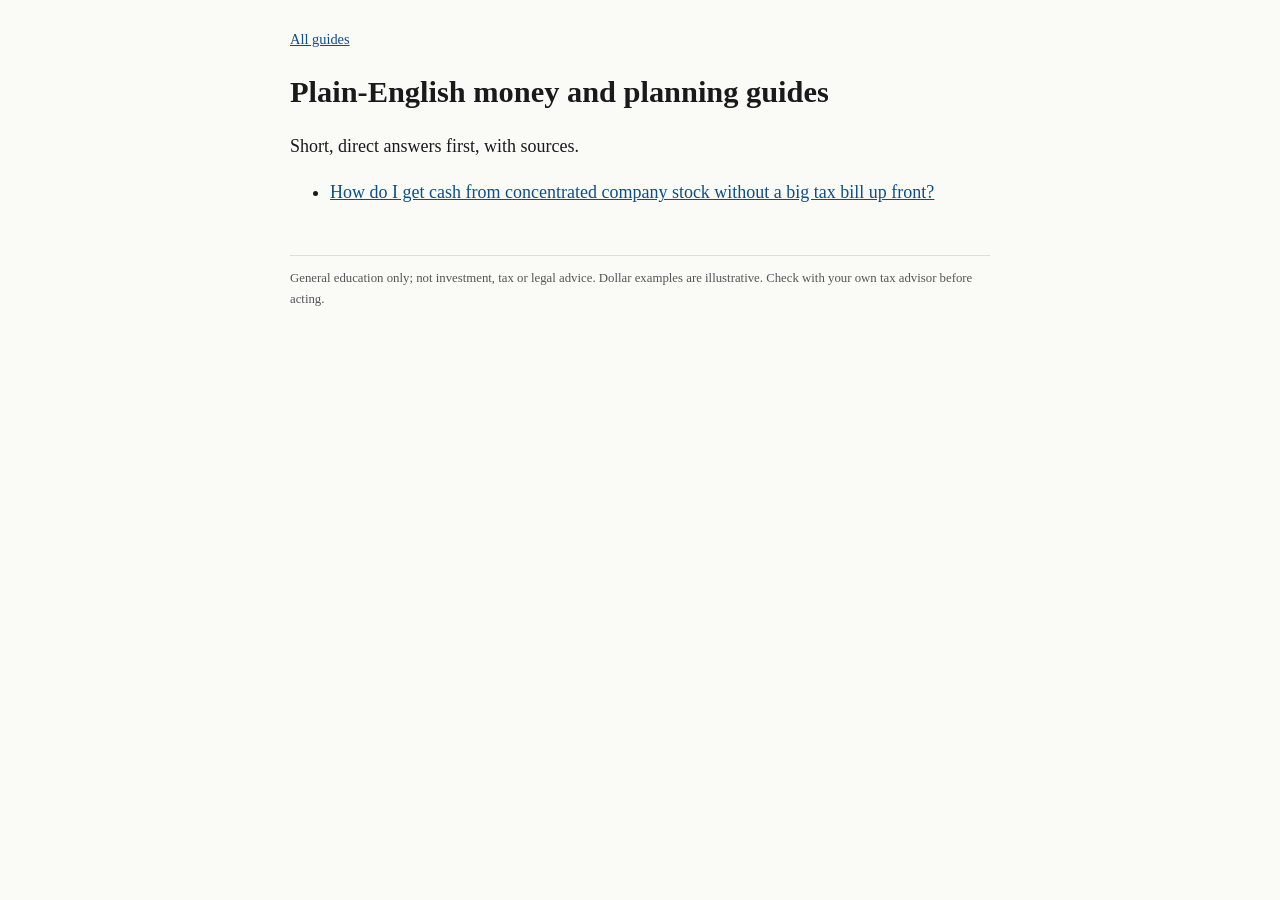
==== index.html @ 958ac75b "Publish page 1: cash from concentrated stock Add the prebuilt static site at the repository root so " ====
<!doctype html><html lang="en"><head><meta charset="utf-8"><meta name="viewport" content="width=device-width,initial-scale=1">
<title>Plain-English money and planning guides</title><meta name="description" content="Short answers to common money, tax and retirement planning questions."><link rel="canonical" href="https://myfranchisenyc-oss.github.io/">
<link rel="stylesheet" href="/style.css"></head><body><main><nav><a href="/">All guides</a></nav><h1>Plain-English money and planning guides</h1><p>Short, direct answers first, with sources.</p><ul><li><a href="/how-do-i-get-cash-from-concentrated-stock-without-big-tax/">How do I get cash from concentrated company stock without a big tax bill up front?</a></li></ul><footer>General education only; not investment, tax or legal advice. Dollar examples are illustrative. Check with your own tax advisor before acting.</footer></main></body></html>
---- style.css ----
body{font:18px/1.6 Georgia,serif;color:#1a1a1a;margin:0;background:#fafaf7}
main{max-width:700px;margin:0 auto;padding:24px 20px 60px}
h1{font-size:1.9rem;line-height:1.25}h2{font-size:1.3rem;margin-top:2rem}
a{color:#0b4f8a}.meta{color:#555;font-size:.9rem}
.cta{background:#eef3f8;border-left:4px solid #0b4f8a;padding:12px 16px;margin:2rem 0}
footer{color:#555;font-size:.8rem;margin-top:3rem;border-top:1px solid #ddd;padding-top:12px}
nav a{font-size:.9rem}
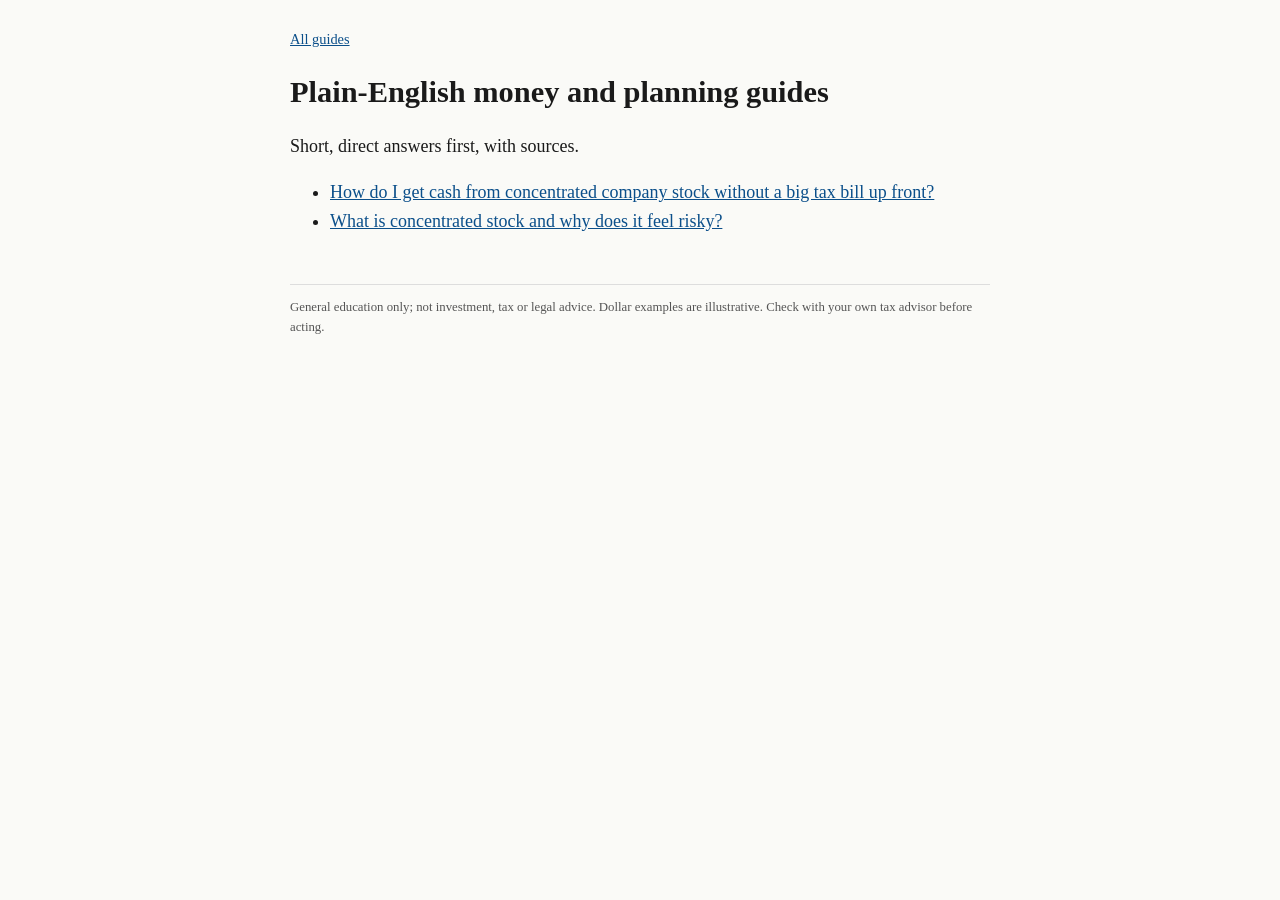
==== commit a13669c6: "Publish page 2: what is concentrated stock Add the prebuilt concentrated-stock guide and the homepag" ====
--- a/index.html
+++ b/index.html
@@ -1,3 +1,3 @@
 <!doctype html><html lang="en"><head><meta charset="utf-8"><meta name="viewport" content="width=device-width,initial-scale=1">
 <title>Plain-English money and planning guides</title><meta name="description" content="Short answers to common money, tax and retirement planning questions."><link rel="canonical" href="https://myfranchisenyc-oss.github.io/">
-<link rel="stylesheet" href="/style.css"></head><body><main><nav><a href="/">All guides</a></nav><h1>Plain-English money and planning guides</h1><p>Short, direct answers first, with sources.</p><ul><li><a href="/how-do-i-get-cash-from-concentrated-stock-without-big-tax/">How do I get cash from concentrated company stock without a big tax bill up front?</a></li></ul><footer>General education only; not investment, tax or legal advice. Dollar examples are illustrative. Check with your own tax advisor before acting.</footer></main></body></html>+<link rel="stylesheet" href="/style.css"></head><body><main><nav><a href="/">All guides</a></nav><h1>Plain-English money and planning guides</h1><p>Short, direct answers first, with sources.</p><ul><li><a href="/how-do-i-get-cash-from-concentrated-stock-without-big-tax/">How do I get cash from concentrated company stock without a big tax bill up front?</a></li><li><a href="/what-is-concentrated-stock-and-why-does-it-feel-risky/">What is concentrated stock and why does it feel risky?</a></li></ul><footer>General education only; not investment, tax or legal advice. Dollar examples are illustrative. Check with your own tax advisor before acting.</footer></main></body></html>
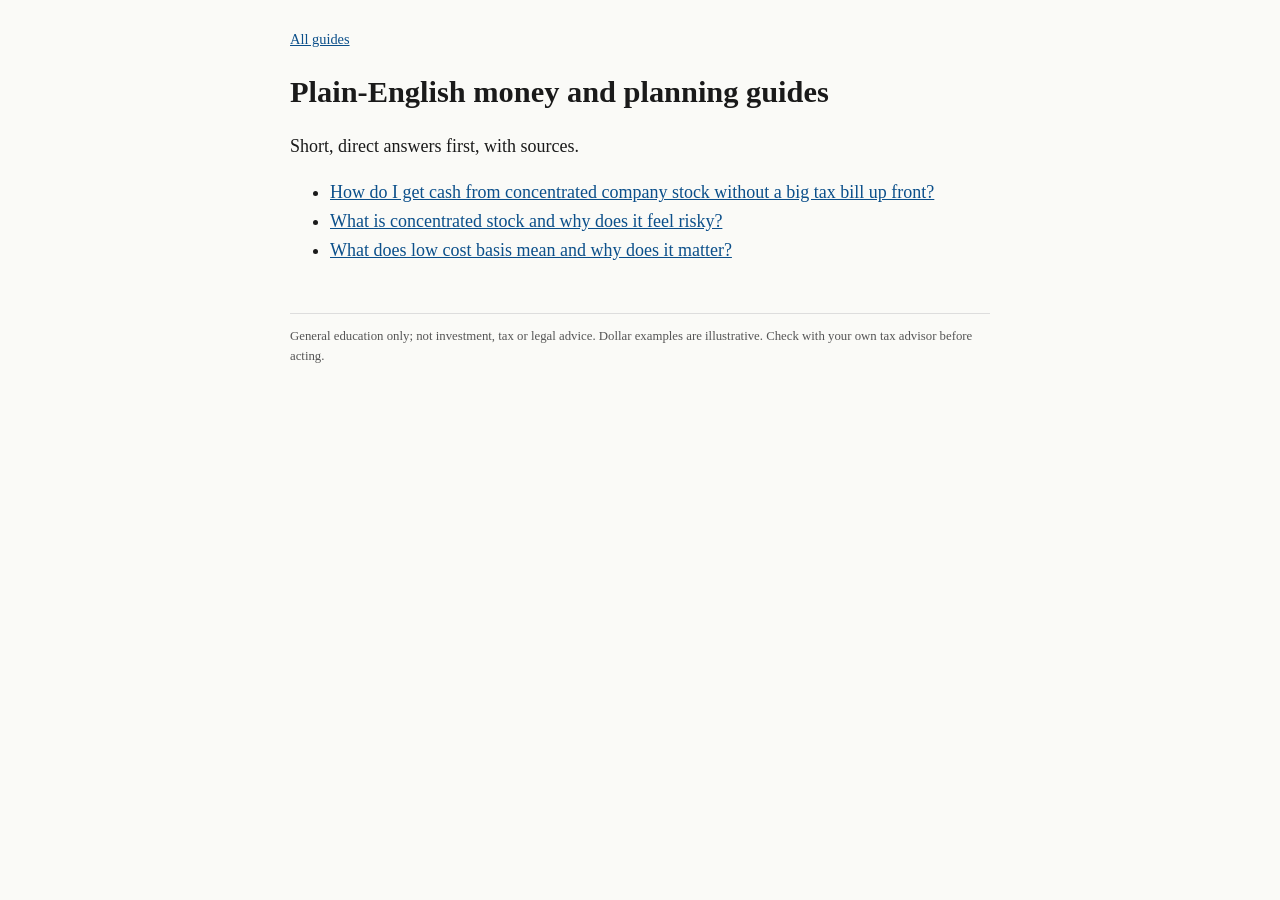
==== commit 42fc99bb: "Publish page 3: what does low cost basis mean Add the prebuilt page, homepage list item, and sitemap" ====
--- a/index.html
+++ b/index.html
@@ -1,3 +1,3 @@
 <!doctype html><html lang="en"><head><meta charset="utf-8"><meta name="viewport" content="width=device-width,initial-scale=1">
 <title>Plain-English money and planning guides</title><meta name="description" content="Short answers to common money, tax and retirement planning questions."><link rel="canonical" href="https://myfranchisenyc-oss.github.io/">
-<link rel="stylesheet" href="/style.css"></head><body><main><nav><a href="/">All guides</a></nav><h1>Plain-English money and planning guides</h1><p>Short, direct answers first, with sources.</p><ul><li><a href="/how-do-i-get-cash-from-concentrated-stock-without-big-tax/">How do I get cash from concentrated company stock without a big tax bill up front?</a></li><li><a href="/what-is-concentrated-stock-and-why-does-it-feel-risky/">What is concentrated stock and why does it feel risky?</a></li></ul><footer>General education only; not investment, tax or legal advice. Dollar examples are illustrative. Check with your own tax advisor before acting.</footer></main></body></html>+<link rel="stylesheet" href="/style.css"></head><body><main><nav><a href="/">All guides</a></nav><h1>Plain-English money and planning guides</h1><p>Short, direct answers first, with sources.</p><ul><li><a href="/how-do-i-get-cash-from-concentrated-stock-without-big-tax/">How do I get cash from concentrated company stock without a big tax bill up front?</a></li><li><a href="/what-is-concentrated-stock-and-why-does-it-feel-risky/">What is concentrated stock and why does it feel risky?</a></li><li><a href="/what-does-low-cost-basis-mean-and-why-does-it-matter/">What does low cost basis mean and why does it matter?</a></li></ul><footer>General education only; not investment, tax or legal advice. Dollar examples are illustrative. Check with your own tax advisor before acting.</footer></main></body></html>
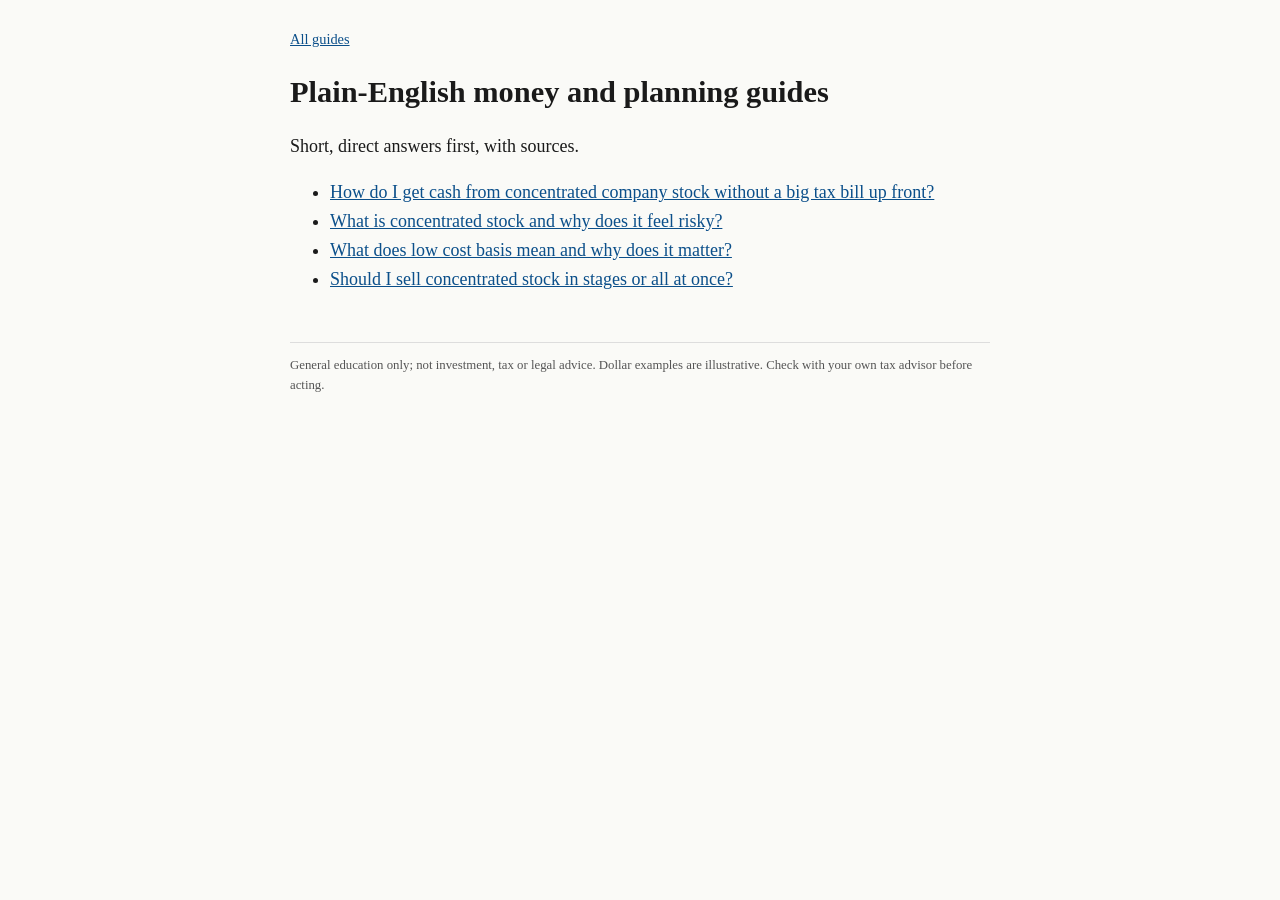
==== commit 1132306e: "Publish page 4: should I sell concentrated stock in stages or all at once Co-authored-by: myfranchis" ====
--- a/index.html
+++ b/index.html
@@ -1,3 +1,3 @@
 <!doctype html><html lang="en"><head><meta charset="utf-8"><meta name="viewport" content="width=device-width,initial-scale=1">
 <title>Plain-English money and planning guides</title><meta name="description" content="Short answers to common money, tax and retirement planning questions."><link rel="canonical" href="https://myfranchisenyc-oss.github.io/">
-<link rel="stylesheet" href="/style.css"></head><body><main><nav><a href="/">All guides</a></nav><h1>Plain-English money and planning guides</h1><p>Short, direct answers first, with sources.</p><ul><li><a href="/how-do-i-get-cash-from-concentrated-stock-without-big-tax/">How do I get cash from concentrated company stock without a big tax bill up front?</a></li><li><a href="/what-is-concentrated-stock-and-why-does-it-feel-risky/">What is concentrated stock and why does it feel risky?</a></li><li><a href="/what-does-low-cost-basis-mean-and-why-does-it-matter/">What does low cost basis mean and why does it matter?</a></li></ul><footer>General education only; not investment, tax or legal advice. Dollar examples are illustrative. Check with your own tax advisor before acting.</footer></main></body></html>+<link rel="stylesheet" href="/style.css"></head><body><main><nav><a href="/">All guides</a></nav><h1>Plain-English money and planning guides</h1><p>Short, direct answers first, with sources.</p><ul><li><a href="/how-do-i-get-cash-from-concentrated-stock-without-big-tax/">How do I get cash from concentrated company stock without a big tax bill up front?</a></li><li><a href="/what-is-concentrated-stock-and-why-does-it-feel-risky/">What is concentrated stock and why does it feel risky?</a></li><li><a href="/what-does-low-cost-basis-mean-and-why-does-it-matter/">What does low cost basis mean and why does it matter?</a></li><li><a href="/should-i-sell-concentrated-stock-in-stages-or-all-at-once/">Should I sell concentrated stock in stages or all at once?</a></li></ul><footer>General education only; not investment, tax or legal advice. Dollar examples are illustrative. Check with your own tax advisor before acting.</footer></main></body></html>
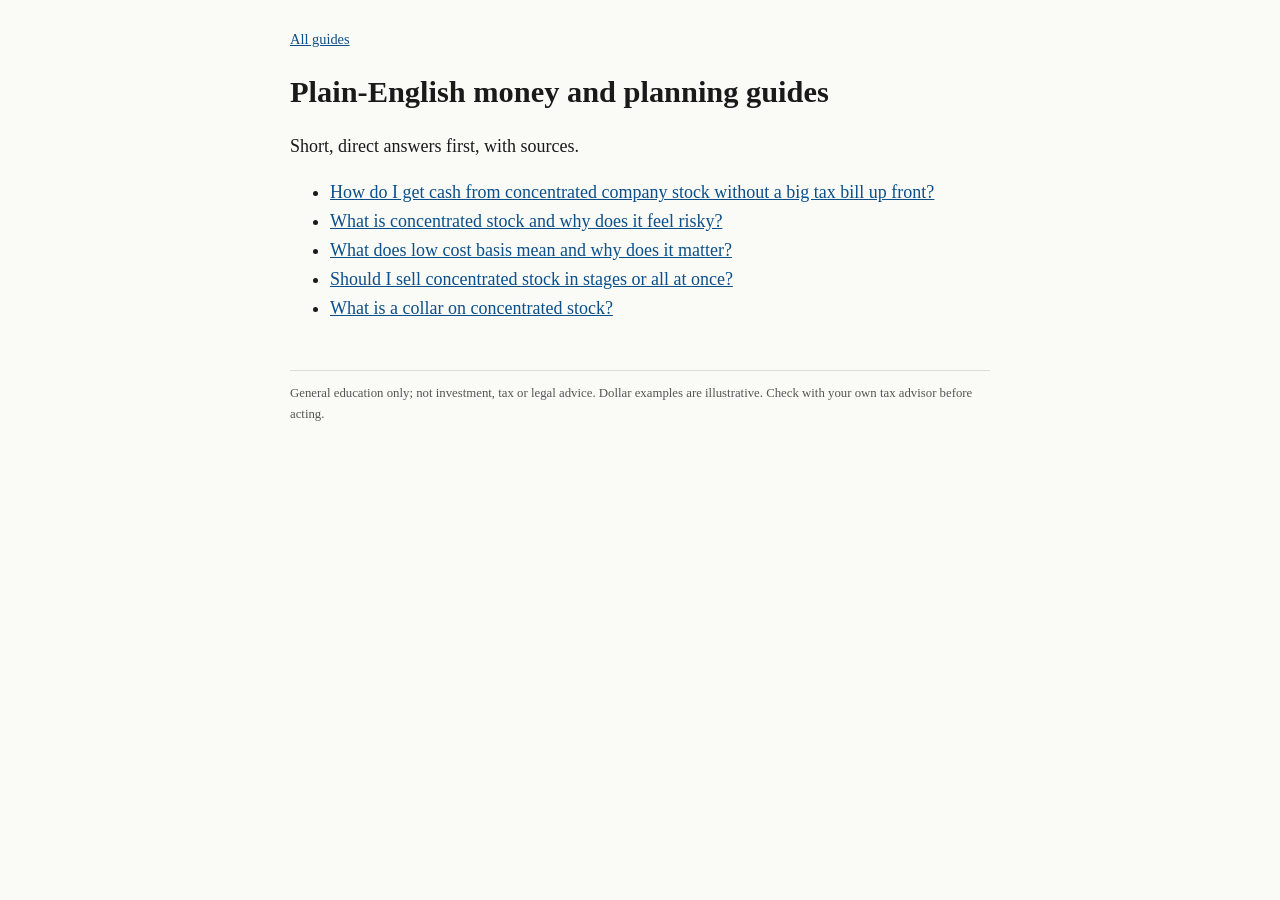
==== commit dc6abbba: "Publish page 5: what is a collar on concentrated stock Add the prebuilt collar page and the homepage" ====
--- a/index.html
+++ b/index.html
@@ -1,3 +1,3 @@
 <!doctype html><html lang="en"><head><meta charset="utf-8"><meta name="viewport" content="width=device-width,initial-scale=1">
 <title>Plain-English money and planning guides</title><meta name="description" content="Short answers to common money, tax and retirement planning questions."><link rel="canonical" href="https://myfranchisenyc-oss.github.io/">
-<link rel="stylesheet" href="/style.css"></head><body><main><nav><a href="/">All guides</a></nav><h1>Plain-English money and planning guides</h1><p>Short, direct answers first, with sources.</p><ul><li><a href="/how-do-i-get-cash-from-concentrated-stock-without-big-tax/">How do I get cash from concentrated company stock without a big tax bill up front?</a></li><li><a href="/what-is-concentrated-stock-and-why-does-it-feel-risky/">What is concentrated stock and why does it feel risky?</a></li><li><a href="/what-does-low-cost-basis-mean-and-why-does-it-matter/">What does low cost basis mean and why does it matter?</a></li><li><a href="/should-i-sell-concentrated-stock-in-stages-or-all-at-once/">Should I sell concentrated stock in stages or all at once?</a></li></ul><footer>General education only; not investment, tax or legal advice. Dollar examples are illustrative. Check with your own tax advisor before acting.</footer></main></body></html>+<link rel="stylesheet" href="/style.css"></head><body><main><nav><a href="/">All guides</a></nav><h1>Plain-English money and planning guides</h1><p>Short, direct answers first, with sources.</p><ul><li><a href="/how-do-i-get-cash-from-concentrated-stock-without-big-tax/">How do I get cash from concentrated company stock without a big tax bill up front?</a></li><li><a href="/what-is-concentrated-stock-and-why-does-it-feel-risky/">What is concentrated stock and why does it feel risky?</a></li><li><a href="/what-does-low-cost-basis-mean-and-why-does-it-matter/">What does low cost basis mean and why does it matter?</a></li><li><a href="/should-i-sell-concentrated-stock-in-stages-or-all-at-once/">Should I sell concentrated stock in stages or all at once?</a></li><li><a href="/what-is-a-collar-on-concentrated-stock/">What is a collar on concentrated stock?</a></li></ul><footer>General education only; not investment, tax or legal advice. Dollar examples are illustrative. Check with your own tax advisor before acting.</footer></main></body></html>
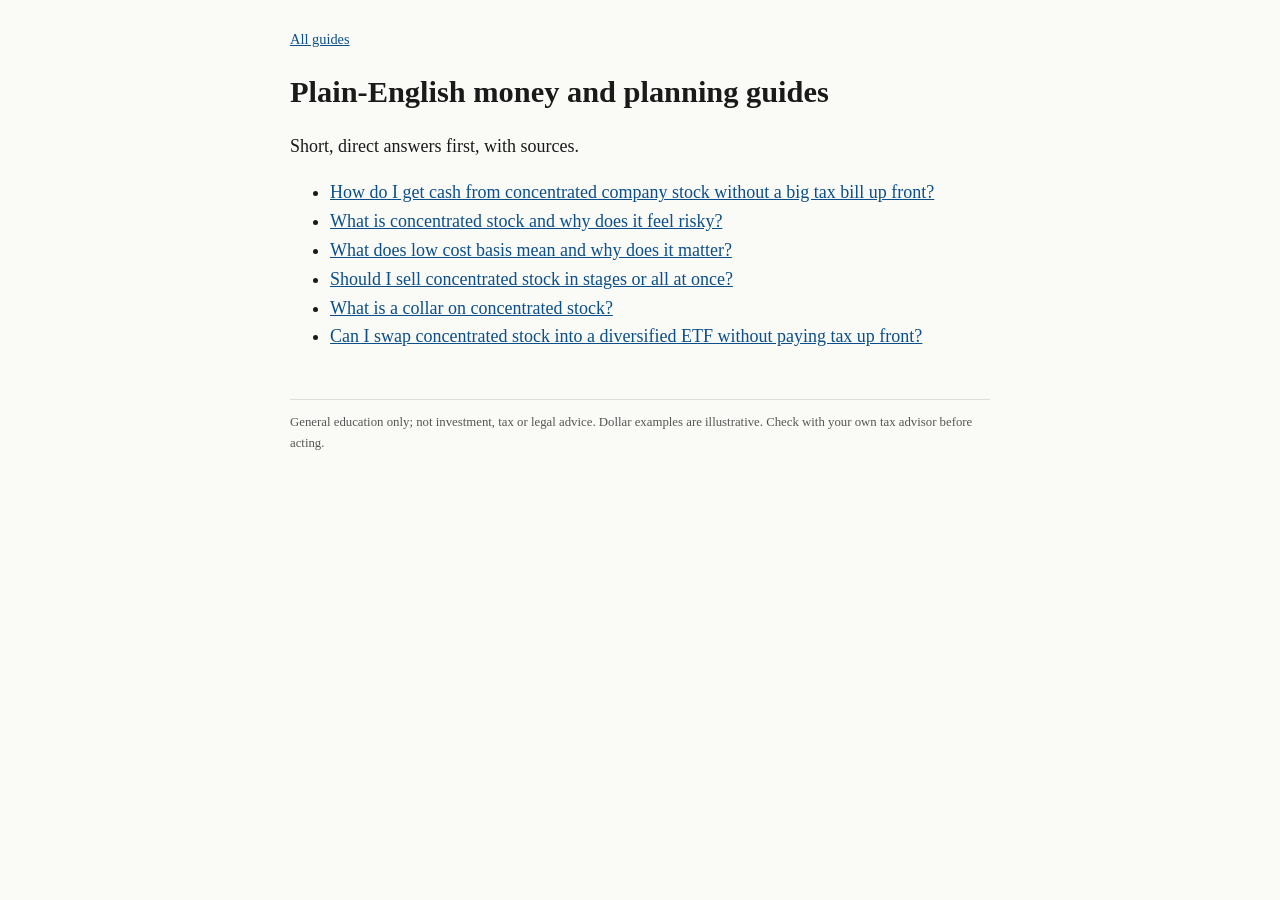
==== commit 704ab2bb: "Publish page 6: can I swap concentrated stock into a diversified ETF Add the prebuilt page, homepage" ====
--- a/index.html
+++ b/index.html
@@ -1,3 +1,3 @@
 <!doctype html><html lang="en"><head><meta charset="utf-8"><meta name="viewport" content="width=device-width,initial-scale=1">
 <title>Plain-English money and planning guides</title><meta name="description" content="Short answers to common money, tax and retirement planning questions."><link rel="canonical" href="https://myfranchisenyc-oss.github.io/">
-<link rel="stylesheet" href="/style.css"></head><body><main><nav><a href="/">All guides</a></nav><h1>Plain-English money and planning guides</h1><p>Short, direct answers first, with sources.</p><ul><li><a href="/how-do-i-get-cash-from-concentrated-stock-without-big-tax/">How do I get cash from concentrated company stock without a big tax bill up front?</a></li><li><a href="/what-is-concentrated-stock-and-why-does-it-feel-risky/">What is concentrated stock and why does it feel risky?</a></li><li><a href="/what-does-low-cost-basis-mean-and-why-does-it-matter/">What does low cost basis mean and why does it matter?</a></li><li><a href="/should-i-sell-concentrated-stock-in-stages-or-all-at-once/">Should I sell concentrated stock in stages or all at once?</a></li><li><a href="/what-is-a-collar-on-concentrated-stock/">What is a collar on concentrated stock?</a></li></ul><footer>General education only; not investment, tax or legal advice. Dollar examples are illustrative. Check with your own tax advisor before acting.</footer></main></body></html>+<link rel="stylesheet" href="/style.css"></head><body><main><nav><a href="/">All guides</a></nav><h1>Plain-English money and planning guides</h1><p>Short, direct answers first, with sources.</p><ul><li><a href="/how-do-i-get-cash-from-concentrated-stock-without-big-tax/">How do I get cash from concentrated company stock without a big tax bill up front?</a></li><li><a href="/what-is-concentrated-stock-and-why-does-it-feel-risky/">What is concentrated stock and why does it feel risky?</a></li><li><a href="/what-does-low-cost-basis-mean-and-why-does-it-matter/">What does low cost basis mean and why does it matter?</a></li><li><a href="/should-i-sell-concentrated-stock-in-stages-or-all-at-once/">Should I sell concentrated stock in stages or all at once?</a></li><li><a href="/what-is-a-collar-on-concentrated-stock/">What is a collar on concentrated stock?</a></li><li><a href="/can-i-swap-concentrated-stock-into-a-diversified-etf/">Can I swap concentrated stock into a diversified ETF without paying tax up front?</a></li></ul><footer>General education only; not investment, tax or legal advice. Dollar examples are illustrative. Check with your own tax advisor before acting.</footer></main></body></html>
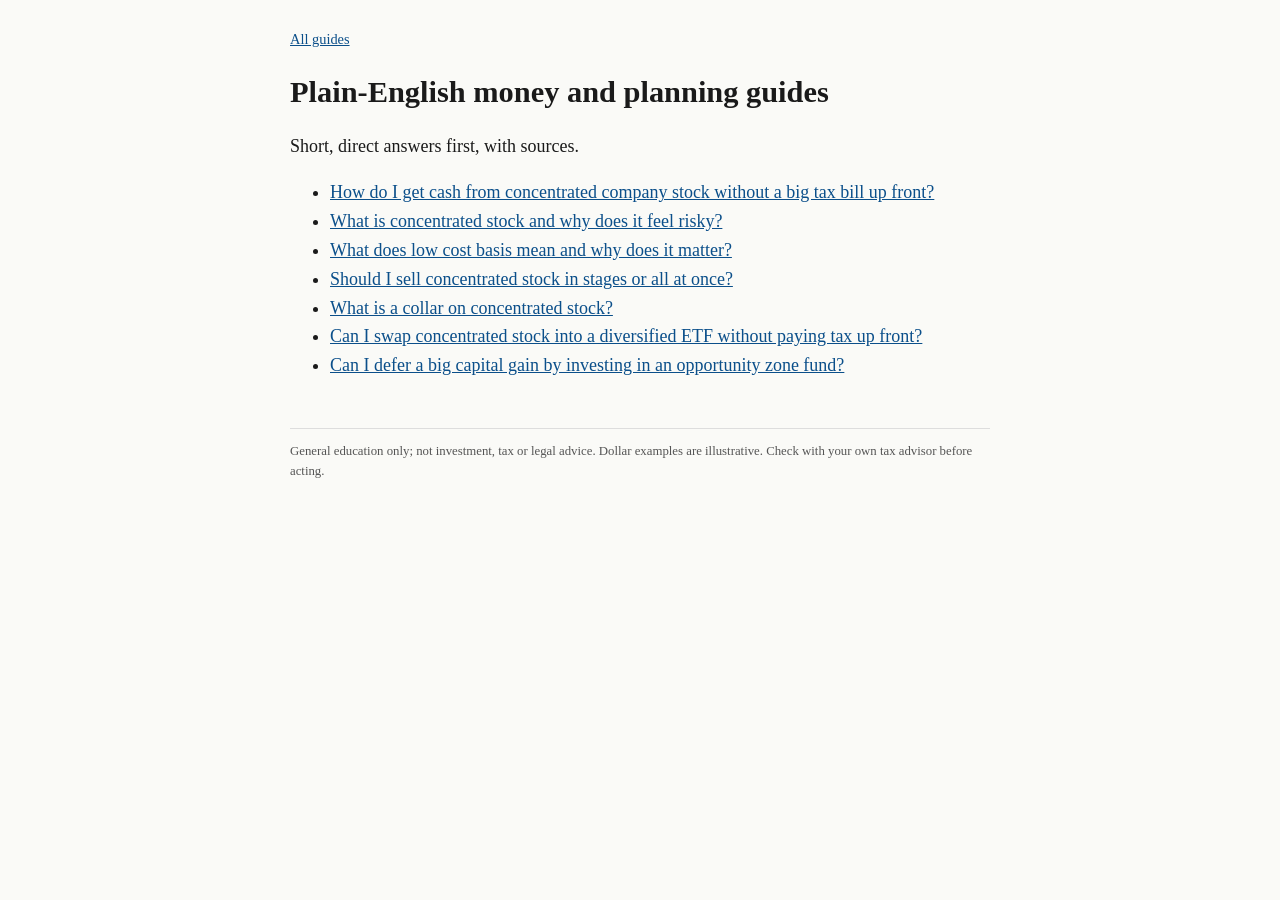
==== commit 7303e2d9: "Publish page 7: can I defer a big capital gain in an opportunity zone fund Co-authored-by: myfranchi" ====
--- a/index.html
+++ b/index.html
@@ -1,3 +1,3 @@
 <!doctype html><html lang="en"><head><meta charset="utf-8"><meta name="viewport" content="width=device-width,initial-scale=1">
 <title>Plain-English money and planning guides</title><meta name="description" content="Short answers to common money, tax and retirement planning questions."><link rel="canonical" href="https://myfranchisenyc-oss.github.io/">
-<link rel="stylesheet" href="/style.css"></head><body><main><nav><a href="/">All guides</a></nav><h1>Plain-English money and planning guides</h1><p>Short, direct answers first, with sources.</p><ul><li><a href="/how-do-i-get-cash-from-concentrated-stock-without-big-tax/">How do I get cash from concentrated company stock without a big tax bill up front?</a></li><li><a href="/what-is-concentrated-stock-and-why-does-it-feel-risky/">What is concentrated stock and why does it feel risky?</a></li><li><a href="/what-does-low-cost-basis-mean-and-why-does-it-matter/">What does low cost basis mean and why does it matter?</a></li><li><a href="/should-i-sell-concentrated-stock-in-stages-or-all-at-once/">Should I sell concentrated stock in stages or all at once?</a></li><li><a href="/what-is-a-collar-on-concentrated-stock/">What is a collar on concentrated stock?</a></li><li><a href="/can-i-swap-concentrated-stock-into-a-diversified-etf/">Can I swap concentrated stock into a diversified ETF without paying tax up front?</a></li></ul><footer>General education only; not investment, tax or legal advice. Dollar examples are illustrative. Check with your own tax advisor before acting.</footer></main></body></html>+<link rel="stylesheet" href="/style.css"></head><body><main><nav><a href="/">All guides</a></nav><h1>Plain-English money and planning guides</h1><p>Short, direct answers first, with sources.</p><ul><li><a href="/how-do-i-get-cash-from-concentrated-stock-without-big-tax/">How do I get cash from concentrated company stock without a big tax bill up front?</a></li><li><a href="/what-is-concentrated-stock-and-why-does-it-feel-risky/">What is concentrated stock and why does it feel risky?</a></li><li><a href="/what-does-low-cost-basis-mean-and-why-does-it-matter/">What does low cost basis mean and why does it matter?</a></li><li><a href="/should-i-sell-concentrated-stock-in-stages-or-all-at-once/">Should I sell concentrated stock in stages or all at once?</a></li><li><a href="/what-is-a-collar-on-concentrated-stock/">What is a collar on concentrated stock?</a></li><li><a href="/can-i-swap-concentrated-stock-into-a-diversified-etf/">Can I swap concentrated stock into a diversified ETF without paying tax up front?</a></li><li><a href="/can-i-defer-a-big-capital-gain-in-an-opportunity-zone-fund/">Can I defer a big capital gain by investing in an opportunity zone fund?</a></li></ul><footer>General education only; not investment, tax or legal advice. Dollar examples are illustrative. Check with your own tax advisor before acting.</footer></main></body></html>
